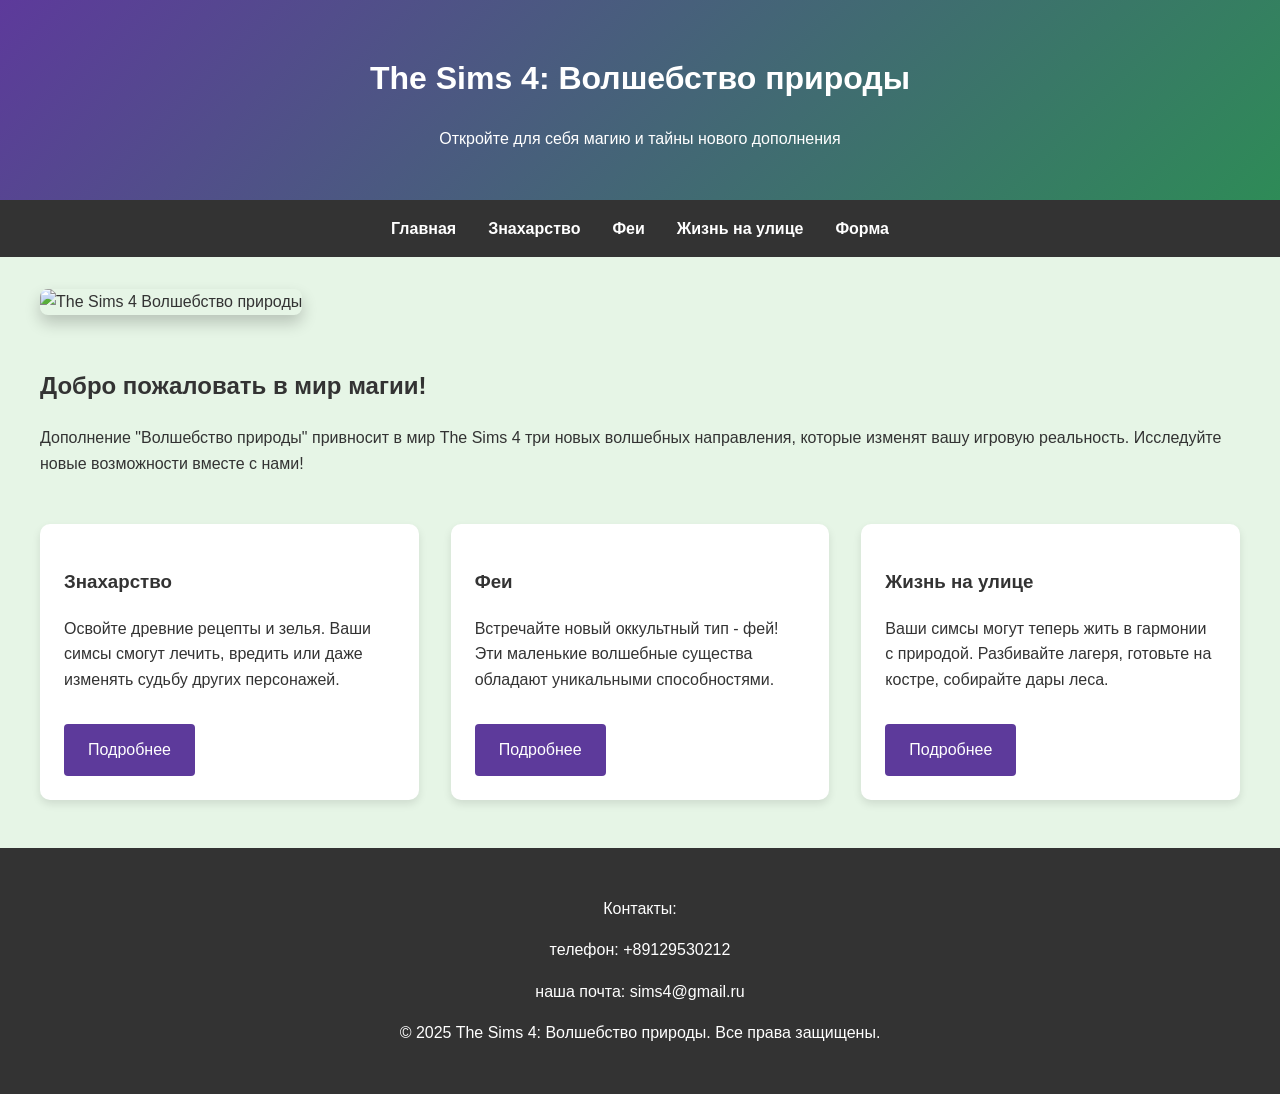
==== index.html @ 0281816e "Update index.html" ====
<!DOCTYPE html>
<html lang="ru">
<head>
    <link rel="manifest" href="manifest.json">
    <meta charset="UTF-8" />
    <meta name="viewport" content="width=device-width, initial-scale=1" />
    <title>The Sims 4: Волшебство природы - Главная</title>
    <link rel="stylesheet" href="style.css" />
    <link rel="icon" href="site1.png" type="image/png" />
</head>
<body>
    <header>
        <div class="container">
            <h1>The Sims 4: Волшебство природы</h1>
            <p class="subtitle">Откройте для себя магию и тайны нового дополнения</p>
        </div>
    </header>

    <nav>
        <ul>
            <li><a href="index.html">Главная</a></li>
            <li><a href="herbalism.html">Знахарство</a></li>
            <li><a href="fairies.html">Феи</a></li>
            <li><a href="outdoor.html">Жизнь на улице</a></li>
            <li><a href="contacts.html">Форма</a></li>
        </ul>
    </nav>

    <div class="container">
        <img src="https://drop-assets.ea.com/images/4gKT6EH3Q71bpCHogXpWR/4fd533c13bacd5fcdad8277bb00ae598/TS4_Enchanted-by-Nature_Sale-Hero_16x9-RU.jpg?im=AspectCrop=(16,9),xPosition=0.8571428571428571,yPosition=0.8571428571428571;Resize=(2560)&q=80" alt="The Sims 4 Волшебство природы" class="main-image" />
        
        <h2>Добро пожаловать в мир магии!</h2>
        <p>Дополнение "Волшебство природы" привносит в мир The Sims 4 три новых волшебных направления, которые изменят вашу игровую реальность. Исследуйте новые возможности вместе с нами!</p>
        
        <div class="features">
            <div class="feature-card">
                <h3>Знахарство</h3>
                <p>Освойте древние рецепты и зелья. Ваши симсы смогут лечить, вредить или даже изменять судьбу других персонажей.</p>
                <a href="herbalism.html" class="btn">Подробнее</a>
            </div>
            <div class="feature-card">
                <h3>Феи</h3>
                <p>Встречайте новый оккультный тип - фей! Эти маленькие волшебные существа обладают уникальными способностями.</p>
                <a href="fairies.html" class="btn">Подробнее</a>
            </div>
            <div class="feature-card">
                <h3>Жизнь на улице</h3>
                <p>Ваши симсы могут теперь жить в гармонии с природой. Разбивайте лагеря, готовьте на костре, собирайте дары леса.</p>
                <a href="outdoor.html" class="btn">Подробнее</a>
            </div>
        </div>
    </div>

    <footer>
        <div class="container">
            <p>Контакты:</p>
            <p>телефон: +89129530212</p>
            <p>наша почта: sims4@gmail.ru</p>
            <p>© 2025 The Sims 4: Волшебство природы. Все права защищены.</p>
        </div>
    </footer>

    <script>
      if ('serviceWorker' in navigator) {
        window.addEventListener('load', () => {
          navigator.serviceWorker.register('/service-worker.js', { scope: './' })
            .then(() => console.log('ServiceWorker зарегистрирован'))
            .catch(err => console.log('Ошибка регистрации ServiceWorker:', err));
        });
      }
    </script>

    <button id="installBtn" style="display: none;">Установить приложение</button>
    <script>
      let deferredPrompt;
      window.addEventListener('beforeinstallprompt', (e) => {
        e.preventDefault();
        deferredPrompt = e;
        document.getElementById('installBtn').style.display = 'block';
      });
      document.getElementById('installBtn').addEventListener('click', () => {
        deferredPrompt.prompt();
      });
    </script>
</body>
</html>
---- style.css ----
:root {
    --primary: #5d3a9b;  /* Фиолетовый */
    --secondary: #2e8b57;  /* Зеленый */
    --accent: #b19cd9;  /* Светло-фиолетовый */
    --light-green: #e6f5e6;  /* Очень светлый зеленый */
    --light: #f9f9f9;
    --dark: #333;
}

body {
    font-family: 'Segoe UI', Tahoma, Geneva, Verdana, sans-serif;
    margin: 0;
    padding: 0;
    background-color: var(--light-green);
    color: var(--dark);
    line-height: 1.6;
}

header {
    background: linear-gradient(135deg, var(--primary), var(--secondary));
    color: white;
    padding: 2rem 0;
    text-align: center;
    box-shadow: 0 4px 12px rgba(0,0,0,0.1);
}

nav {
    background-color: var(--dark);
    padding: 1rem 0;
}

nav ul {
    list-style: none;
    padding: 0;
    margin: 0;
    display: flex;
    justify-content: center;
    gap: 2rem;
}

nav a {
    color: white;
    text-decoration: none;
    font-weight: bold;
    transition: color 0.3s;
}

nav a:hover {
    color: var(--accent);
}

.container {
    max-width: 1200px;
    margin: 0 auto;
    padding: 0 20px;
}

.main-image {
    width: 100%;
    max-height: 500px;
    object-fit: cover;
    border-radius: 8px;
    margin: 2rem 0;
    box-shadow: 0 8px 16px rgba(0,0,0,0.2);
}

.features {
    display: flex;
    flex-wrap: wrap;
    gap: 2rem;
    margin: 3rem 0;
    justify-content: center;
}

.feature-card {
    flex: 1;
    min-width: 300px;
    background: white;
    border-radius: 10px;
    padding: 1.5rem;
    box-shadow: 0 4px 8px rgba(0,0,0,0.1);
    transition: transform 0.3s;
}

.feature-card:hover {
    transform: translateY(-5px);
}

.btn {
    display: inline-block;
    background: var(--primary);
    color: white;
    padding: 0.8rem 1.5rem;
    border-radius: 4px;
    text-decoration: none;
    margin-top: 1rem;
    transition: background 0.3s;
}

.btn:hover {
    background: var(--secondary);
}

footer {
    text-align: center;
    padding: 2rem 0;
    background: var(--dark);
    color: white;
    margin-top: 3rem;
}

/* Стили для формы */
.contact-form {
    background: white;
    padding: 2rem;
    border-radius: 10px;
    box-shadow: 0 4px 8px rgba(0,0,0,0.1);
    max-width: 600px;
    margin: 3rem auto;
}

.form-group {
    margin-bottom: 1.5rem;
}

label {
    display: block;
    margin-bottom: 0.5rem;
    font-weight: bold;
    color: var(--primary);
}

input, textarea, select {
    width: 100%;
    padding: 0.8rem;
    border: 1px solid #ddd;
    border-radius: 4px;
    font-family: inherit;
    font-size: 1rem;
}

textarea {
    min-height: 120px;
    resize: vertical;
}

button {
    background: var(--primary);
    color: white;
    border: none;
    padding: 1rem 2rem;
    font-size: 1rem;
    border-radius: 4px;
    cursor: pointer;
    transition: background 0.3s;
}

button:hover {
    background: var(--secondary);
}

/* Специфичные стили для herbalism.html */
.herbalism-features {
    display: grid;
    grid-template-columns: repeat(auto-fit, minmax(300px, 1fr));
    gap: 2rem;
    margin: 3rem 0;
}

.herb-card {
    background: white;
    border-radius: 10px;
    overflow: hidden;
    box-shadow: 0 4px 8px rgba(0,0,0,0.1);
    border-top: 5px solid var(--primary);
}

.herb-card img {
    width: 100%;
    height: 200px;
    object-fit: cover;
}

.herb-content {
    padding: 1.5rem;
}

.herb-card h3 {
    color: var(--primary);
    margin-top: 0;
}

/* Специфичные стили для fairies.html */
.fairy-features {
    display: flex;
    flex-wrap: wrap;
    gap: 2rem;
    margin: 3rem 0;
}

.fairy-card {
    flex: 1;
    min-width: 300px;
    background: white;
    border-radius: 10px;
    overflow: hidden;
    box-shadow: 0 4px 8px rgba(0,0,0,0.1);
    border-top: 5px solid var(--accent);
}

.fairy-card img {
    width: 100%;
    height: 200px;
    object-fit: cover;
}

.fairy-content {
    padding: 1.5rem;
}

.fairy-card h3 {
    color: var(--primary);
    margin-top: 0;
}

.fairy-types {
    background: white;
    padding: 2rem;
    border-radius: 10px;
    margin: 2rem 0;
}

/* Специфичные стили для outdoor.html */
.outdoor-activities {
    display: grid;
    grid-template-columns: repeat(auto-fit, minmax(300px, 1fr));
    gap: 2rem;
    margin: 3rem 0;
}

.activity-card {
    background: white;
    border-radius: 10px;
    overflow: hidden;
    box-shadow: 0 4px 8px rgba(0,0,0,0.1);
    border-top: 5px solid var(--secondary);
}

.activity-card img {
    width: 100%;
    height: 200px;
    object-fit: cover;
}

.activity-content {
    padding: 1.5rem;
}

.activity-card h3 {
    color: var(--secondary);
    margin-top: 0;
}

.skills-section {
    background: white;
    padding: 2rem;
    border-radius: 10px;
    margin: 2rem 0;
}
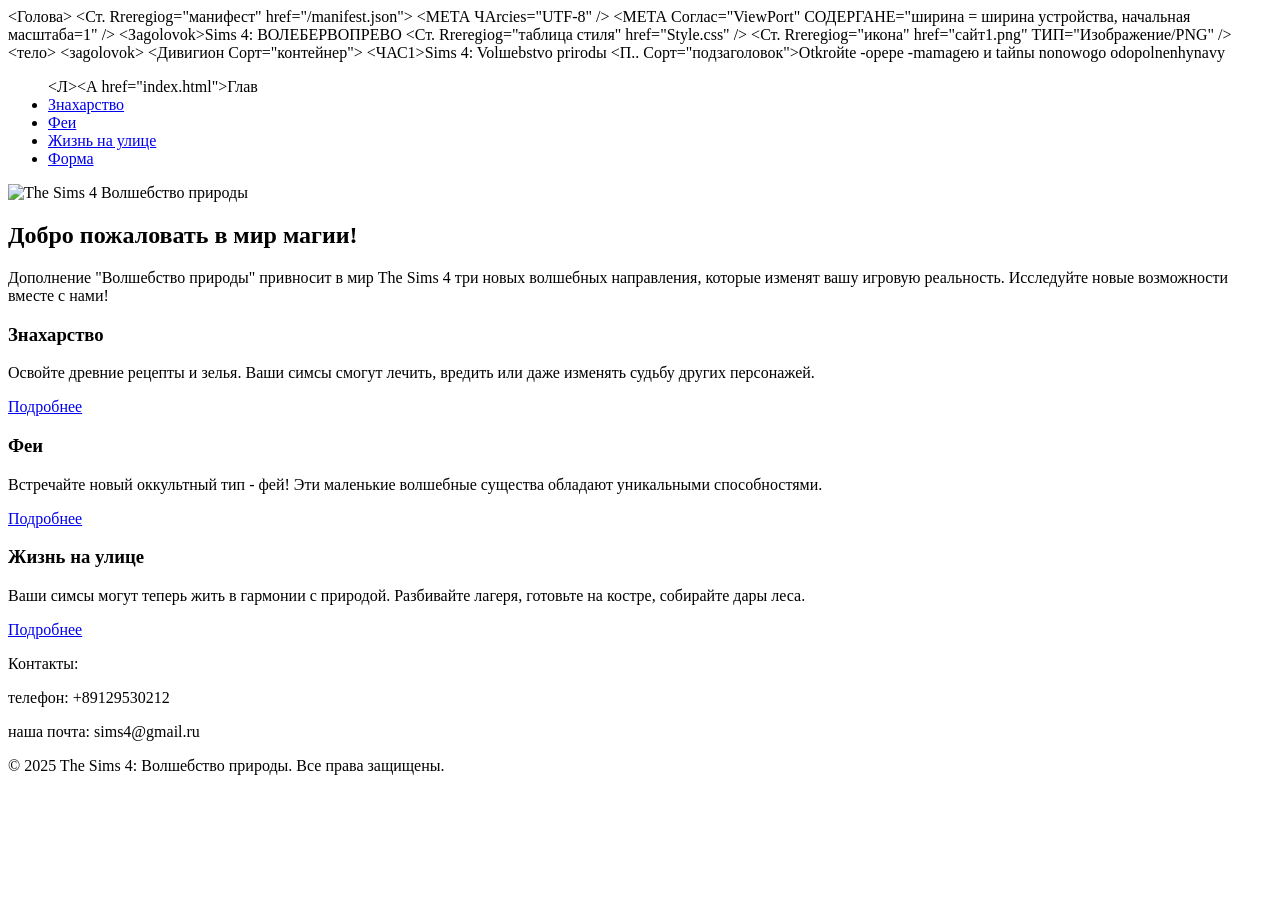
==== commit 4b289af8: "Update index.html" ====
--- a/index.html
+++ b/index.html
@@ -1,24 +1,24 @@
-<!DOCTYPE html>
-<html lang="ru">
-<head>
-    <link rel="manifest" href="manifest.json">
-    <meta charset="UTF-8" />
-    <meta name="viewport" content="width=device-width, initial-scale=1" />
-    <title>The Sims 4: Волшебство природы - Главная</title>
-    <link rel="stylesheet" href="style.css" />
-    <link rel="icon" href="site1.png" type="image/png" />
-</head>
-<body>
-    <header>
-        <div class="container">
-            <h1>The Sims 4: Волшебство природы</h1>
-            <p class="subtitle">Откройте для себя магию и тайны нового дополнения</p>
-        </div>
-    </header>
+<!Doctype html>
+<HTML лауреат="Ру">
+<Голова>
+    <Ст. Rreregiog="манифест" href="/manifest.json">
+    <МЕТА ЧArcies="UTF-8" />
+    <МЕТА Соглас="ViewPort" СОДЕРГАНЕ="ширина = ширина устройства, начальная масштаба=1" />
+    <Зagolovok>Sims 4: ВОЛЕБЕРВОПРЕВО</Зagolovok>
+    <Ст. Rreregiog="таблица стиля" href="Style.css" />
+    <Ст. Rreregiog="икона" href="сайт1.png" ТИП="Изображение/PNG" />
+</Голова>
+<тело>
+    <зagolovok>
+        <Дивигион Сорт="контейнер">
+            <ЧАС1>Sims 4: Volшebstvo prirodы</ЧАС1>
+            <П.. Сорт="подзаголовок">Otkroйte -opepe -mamageю и taйnы nonowogo odopolnenhynavy</П..>
+        </Дивигион>
+    </зagolovok>
 
-    <nav>
-        <ul>
-            <li><a href="index.html">Главная</a></li>
+    <Navigaцia>
+        <UL>
+            <Л><А href="index.html">Глав</А></Л>
             <li><a href="herbalism.html">Знахарство</a></li>
             <li><a href="fairies.html">Феи</a></li>
             <li><a href="outdoor.html">Жизнь на улице</a></li>
@@ -63,7 +63,7 @@
     <script>
       if ('serviceWorker' in navigator) {
         window.addEventListener('load', () => {
-          navigator.serviceWorker.register('/service-worker.js', { scope: './' })
+          navigator.serviceWorker.register('service-worker.js')
             .then(() => console.log('ServiceWorker зарегистрирован'))
             .catch(err => console.log('Ошибка регистрации ServiceWorker:', err));
         });
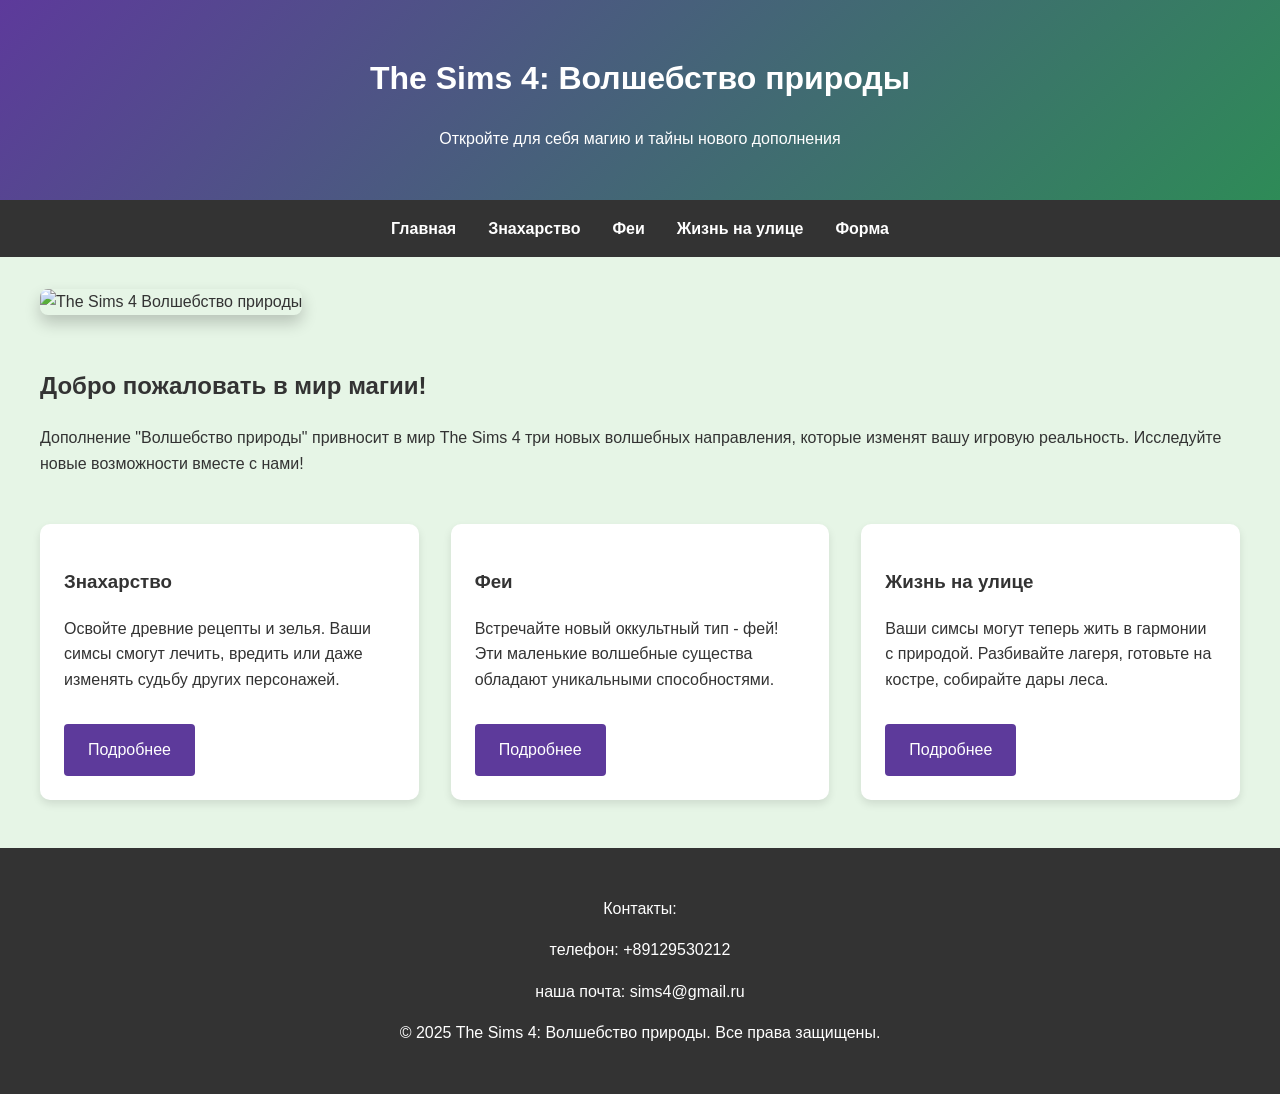
==== commit bc094f8a: "Update index.html" ====
--- a/index.html
+++ b/index.html
@@ -1,24 +1,24 @@
-<!Doctype html>
-<HTML лауреат="Ру">
-<Голова>
-    <Ст. Rreregiog="манифест" href="/manifest.json">
-    <МЕТА ЧArcies="UTF-8" />
-    <МЕТА Соглас="ViewPort" СОДЕРГАНЕ="ширина = ширина устройства, начальная масштаба=1" />
-    <Зagolovok>Sims 4: ВОЛЕБЕРВОПРЕВО</Зagolovok>
-    <Ст. Rreregiog="таблица стиля" href="Style.css" />
-    <Ст. Rreregiog="икона" href="сайт1.png" ТИП="Изображение/PNG" />
-</Голова>
-<тело>
-    <зagolovok>
-        <Дивигион Сорт="контейнер">
-            <ЧАС1>Sims 4: Volшebstvo prirodы</ЧАС1>
-            <П.. Сорт="подзаголовок">Otkroйte -opepe -mamageю и taйnы nonowogo odopolnenhynavy</П..>
-        </Дивигион>
-    </зagolovok>
+<!DOCTYPE html>
+<html lang="ru">
+<head>
+    <link rel="manifest" href="manifest.json">
+    <meta charset="UTF-8" />
+    <meta name="viewport" content="width=device-width, initial-scale=1" />
+    <title>The Sims 4: Волшебство природы - Главная</title>
+    <link rel="stylesheet" href="style.css" />
+    <link rel="icon" href="site1.png" type="image/png" />
+</head>
+<body>
+    <header>
+        <div class="container">
+            <h1>The Sims 4: Волшебство природы</h1>
+            <p class="subtitle">Откройте для себя магию и тайны нового дополнения</p>
+        </div>
+    </header>
 
-    <Navigaцia>
-        <UL>
-            <Л><А href="index.html">Глав</А></Л>
+    <nav>
+        <ul>
+            <li><a href="index.html">Главная</a></li>
             <li><a href="herbalism.html">Знахарство</a></li>
             <li><a href="fairies.html">Феи</a></li>
             <li><a href="outdoor.html">Жизнь на улице</a></li>
@@ -63,7 +63,7 @@
     <script>
       if ('serviceWorker' in navigator) {
         window.addEventListener('load', () => {
-          navigator.serviceWorker.register('service-worker.js')
+          navigator.serviceWorker.register('service-worker.js', { scope: './' })
             .then(() => console.log('ServiceWorker зарегистрирован'))
             .catch(err => console.log('Ошибка регистрации ServiceWorker:', err));
         });
@@ -84,3 +84,4 @@
     </script>
 </body>
 </html>
+
--- a/style.css
+++ b/style.css
@@ -0,0 +1,269 @@
+:root {
+    --primary: #5d3a9b;  /* Фиолетовый */
+    --secondary: #2e8b57;  /* Зеленый */
+    --accent: #b19cd9;  /* Светло-фиолетовый */
+    --light-green: #e6f5e6;  /* Очень светлый зеленый */
+    --light: #f9f9f9;
+    --dark: #333;
+}
+
+body {
+    font-family: 'Segoe UI', Tahoma, Geneva, Verdana, sans-serif;
+    margin: 0;
+    padding: 0;
+    background-color: var(--light-green);
+    color: var(--dark);
+    line-height: 1.6;
+}
+
+header {
+    background: linear-gradient(135deg, var(--primary), var(--secondary));
+    color: white;
+    padding: 2rem 0;
+    text-align: center;
+    box-shadow: 0 4px 12px rgba(0,0,0,0.1);
+}
+
+nav {
+    background-color: var(--dark);
+    padding: 1rem 0;
+}
+
+nav ul {
+    list-style: none;
+    padding: 0;
+    margin: 0;
+    display: flex;
+    justify-content: center;
+    gap: 2rem;
+}
+
+nav a {
+    color: white;
+    text-decoration: none;
+    font-weight: bold;
+    transition: color 0.3s;
+}
+
+nav a:hover {
+    color: var(--accent);
+}
+
+.container {
+    max-width: 1200px;
+    margin: 0 auto;
+    padding: 0 20px;
+}
+
+.main-image {
+    width: 100%;
+    max-height: 500px;
+    object-fit: cover;
+    border-radius: 8px;
+    margin: 2rem 0;
+    box-shadow: 0 8px 16px rgba(0,0,0,0.2);
+}
+
+.features {
+    display: flex;
+    flex-wrap: wrap;
+    gap: 2rem;
+    margin: 3rem 0;
+    justify-content: center;
+}
+
+.feature-card {
+    flex: 1;
+    min-width: 300px;
+    background: white;
+    border-radius: 10px;
+    padding: 1.5rem;
+    box-shadow: 0 4px 8px rgba(0,0,0,0.1);
+    transition: transform 0.3s;
+}
+
+.feature-card:hover {
+    transform: translateY(-5px);
+}
+
+.btn {
+    display: inline-block;
+    background: var(--primary);
+    color: white;
+    padding: 0.8rem 1.5rem;
+    border-radius: 4px;
+    text-decoration: none;
+    margin-top: 1rem;
+    transition: background 0.3s;
+}
+
+.btn:hover {
+    background: var(--secondary);
+}
+
+footer {
+    text-align: center;
+    padding: 2rem 0;
+    background: var(--dark);
+    color: white;
+    margin-top: 3rem;
+}
+
+/* Стили для формы */
+.contact-form {
+    background: white;
+    padding: 2rem;
+    border-radius: 10px;
+    box-shadow: 0 4px 8px rgba(0,0,0,0.1);
+    max-width: 600px;
+    margin: 3rem auto;
+}
+
+.form-group {
+    margin-bottom: 1.5rem;
+}
+
+label {
+    display: block;
+    margin-bottom: 0.5rem;
+    font-weight: bold;
+    color: var(--primary);
+}
+
+input, textarea, select {
+    width: 100%;
+    padding: 0.8rem;
+    border: 1px solid #ddd;
+    border-radius: 4px;
+    font-family: inherit;
+    font-size: 1rem;
+}
+
+textarea {
+    min-height: 120px;
+    resize: vertical;
+}
+
+button {
+    background: var(--primary);
+    color: white;
+    border: none;
+    padding: 1rem 2rem;
+    font-size: 1rem;
+    border-radius: 4px;
+    cursor: pointer;
+    transition: background 0.3s;
+}
+
+button:hover {
+    background: var(--secondary);
+}
+
+/* Специфичные стили для herbalism.html */
+.herbalism-features {
+    display: grid;
+    grid-template-columns: repeat(auto-fit, minmax(300px, 1fr));
+    gap: 2rem;
+    margin: 3rem 0;
+}
+
+.herb-card {
+    background: white;
+    border-radius: 10px;
+    overflow: hidden;
+    box-shadow: 0 4px 8px rgba(0,0,0,0.1);
+    border-top: 5px solid var(--primary);
+}
+
+.herb-card img {
+    width: 100%;
+    height: 200px;
+    object-fit: cover;
+}
+
+.herb-content {
+    padding: 1.5rem;
+}
+
+.herb-card h3 {
+    color: var(--primary);
+    margin-top: 0;
+}
+
+/* Специфичные стили для fairies.html */
+.fairy-features {
+    display: flex;
+    flex-wrap: wrap;
+    gap: 2rem;
+    margin: 3rem 0;
+}
+
+.fairy-card {
+    flex: 1;
+    min-width: 300px;
+    background: white;
+    border-radius: 10px;
+    overflow: hidden;
+    box-shadow: 0 4px 8px rgba(0,0,0,0.1);
+    border-top: 5px solid var(--accent);
+}
+
+.fairy-card img {
+    width: 100%;
+    height: 200px;
+    object-fit: cover;
+}
+
+.fairy-content {
+    padding: 1.5rem;
+}
+
+.fairy-card h3 {
+    color: var(--primary);
+    margin-top: 0;
+}
+
+.fairy-types {
+    background: white;
+    padding: 2rem;
+    border-radius: 10px;
+    margin: 2rem 0;
+}
+
+/* Специфичные стили для outdoor.html */
+.outdoor-activities {
+    display: grid;
+    grid-template-columns: repeat(auto-fit, minmax(300px, 1fr));
+    gap: 2rem;
+    margin: 3rem 0;
+}
+
+.activity-card {
+    background: white;
+    border-radius: 10px;
+    overflow: hidden;
+    box-shadow: 0 4px 8px rgba(0,0,0,0.1);
+    border-top: 5px solid var(--secondary);
+}
+
+.activity-card img {
+    width: 100%;
+    height: 200px;
+    object-fit: cover;
+}
+
+.activity-content {
+    padding: 1.5rem;
+}
+
+.activity-card h3 {
+    color: var(--secondary);
+    margin-top: 0;
+}
+
+.skills-section {
+    background: white;
+    padding: 2rem;
+    border-radius: 10px;
+    margin: 2rem 0;
+}
